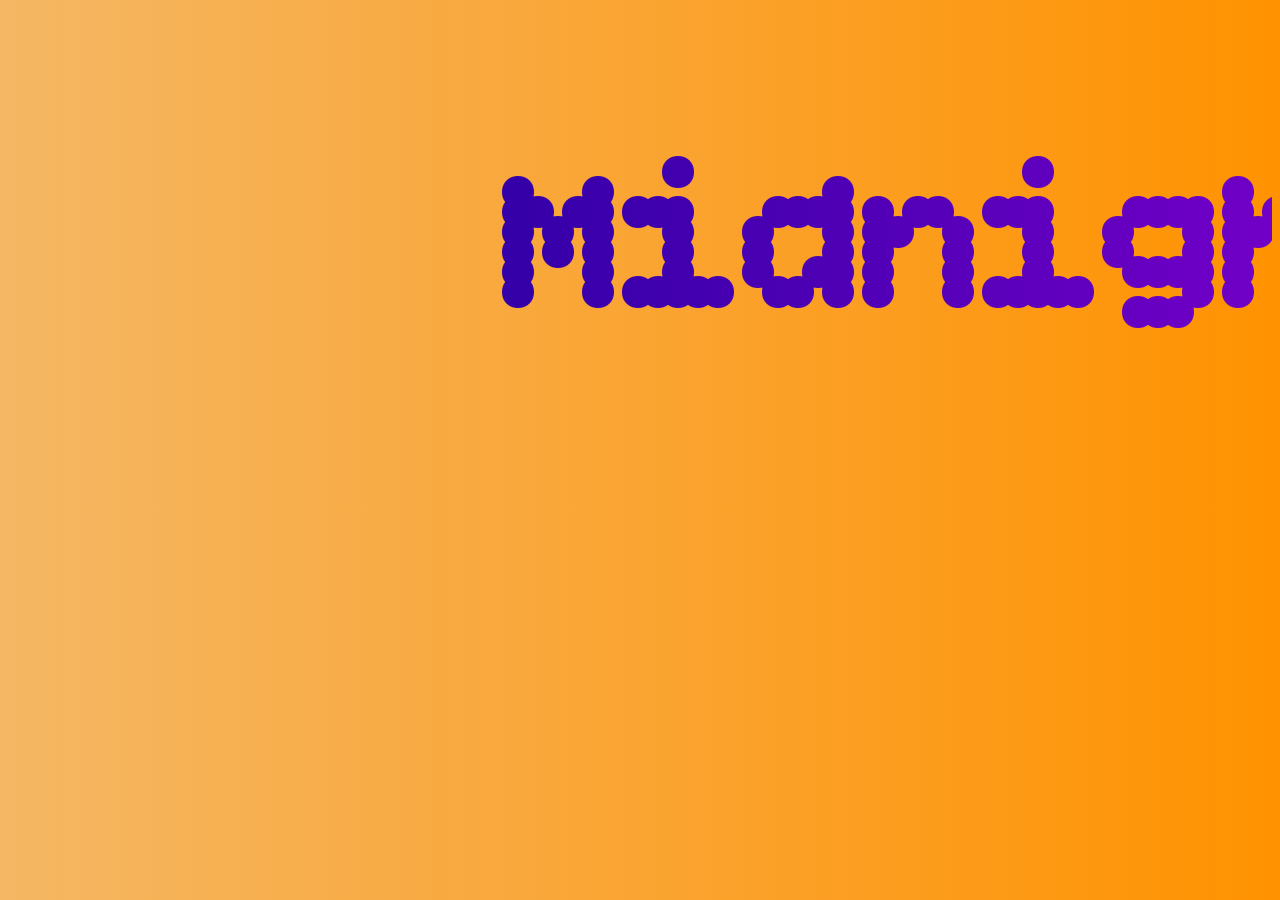
==== Vivid.html @ 1cd72464 "Initial commit" ====
<!DOCTYPE html>
<html lang="en">
<head>
    <meta charset="UTF-8">
    <link rel="stylesheet" href="index.css">
    <meta name="viewport" content="width=device-width, initial-scale=1.0">
    <title>MidnightLights</title>
</head>
<body>
 <h1 class="Middle">MidnightLights</h1>  
</body>
</html>
---- index.css ----
@import url('https://fonts.googleapis.com/css2?family=Bitcount+Single:wght@100..900&display=swap');

body{
  background: linear-gradient(to left, #FF9200, #F5B764);
}
.Middle {
  font-family:"Bitcount Single", system-ui;
  font-size: 200px;
  padding-left: 500px;
  background: linear-gradient(to right, #0D0094, #7100C7);
    -webkit-background-clip: text;
  background-clip: text;
  color:transparent                                                   
}
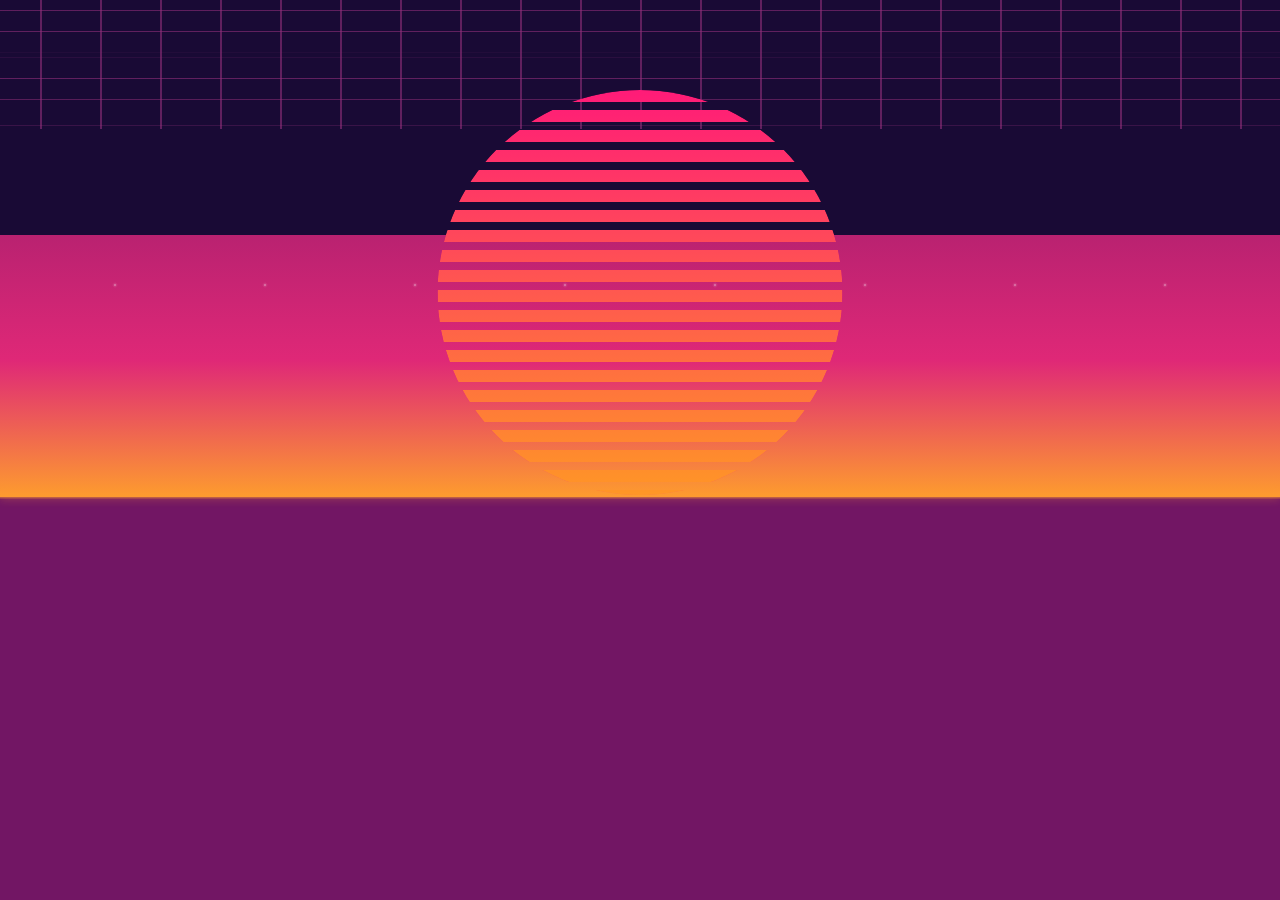
==== commit 76e73a33: "Added Sun and starts to background" ====
--- a/Vivid.html
+++ b/Vivid.html
@@ -7,6 +7,16 @@
     <title>MidnightLights</title>
 </head>
 <body>
- <h1 class="Middle">MidnightLights</h1>  
+   <div class="Scene">
+   <div class="sky">
+    <div class="stars"></div>
+ </div>
+ <h1 class="Middle"></h1>  
+ <div class="Sun"></div>
+ <div class="Horizon"></div>
+ <div class="Floor">
+    <div class="GridLines"></div>
+    <div class="Reflection"></div>
+ </div>
 </body>
 </html>
--- a/index.css
+++ b/index.css
@@ -1,14 +1,103 @@
-@import url('https://fonts.googleapis.com/css2?family=Bitcount+Single:wght@100..900&display=swap');
+@import url('https://fonts.googleapis.com/css2?family=Aldrich&display=swap');
 
-body{
+body {
   background: linear-gradient(to left, #FF9200, #F5B764);
+  margin: 0;
+  padding: 0;
+  background-color: #050112;
+  overflow: hidden;
+  height: 100vh;
+  display: flex;
+  justify-content: center;
+  align-items: center;
+}
+.Scene {
+  position: relative;
+  width: 100vw;
+  height: 100vh;
+  min-width: 800px;
+  min-height: 500px;
+  background: linear-gradient(to bottom, #721664 0%, #df2877 40%, #fd9a30 55%, #721664 55.5%);
+}
+.stars {
+  position: absolute;
+  top: 0;
+  left: 0;
+  width: 100%;
+  height: 35%;
+  background-image: radial-gradient(white, rgba(255,255,255,.2) 2px, transparent 4px),
+    radial-gradient(white, rgba(255,255,255,.15) 1px, transparent 3px),
+    radial-gradient(white, rgba(255,255,255,.1) 2px, transparent 4px) ;
+    background-size: 250px 250px, 150px 150px, 400px 400px;
+    background-position: 0 0, 40px 60px, 130px 20px;
+    opacity: 0.8;
+}
+.Sun {
+  position: absolute;
+  top: 55%;
+  left: 50%;
+  width: 45vh;
+  height: 45vh;
+  transform: translate(-50%, -100%);
+  border-radius: 50%;
+  filter: drop-shadow(0 0 30px rgba(255, 27, 120, 0.6));
+  z-index: 2;
+  background: linear-gradient(to bottom,#ff1b78 0%, #ff9626 100%);
+  -webkit-mask-image: repeating-linear-gradient(to bottom, black 0px, black 12px, transparent 12px, transparent 20px);
+  mask-image: repeating-linear-gradient(to bottom, black 0px, black 12px, transparent 12px, transparent 20px);
 }
 .Middle {
+  position: absolute;
+  top: 32%;
+  left: 50%;
+  transform: translate(-50%, -50%);
+  font-size: 150px;
+  white-space: nowrap;
   font-family:"Bitcount Single", system-ui;
-  font-size: 200px;
-  padding-left: 500px;
   background: linear-gradient(to right, #0D0094, #7100C7);
     -webkit-background-clip: text;
   background-clip: text;
-  color:transparent                                                   
-}                                           +  color:transparent;
+  z-index: 3;                                                   
+}
+.Horizon {
+  position: absolute;
+  top: 55%;
+  width: 100%;
+  height: 2px;
+  background-color: #fd9a30;
+  box-shadow: 0 0 10px #fd9a30;
+  z-index: 5;
+} 
+.GridLines {
+  position: absolute;
+  top: 55%;        
+  width: 100%;
+  height: 45%;     
+  background: #190a35;
+  overflow: hidden;
+  perspective: 150px; 
+  z-index: 4;
+}
+
+
+.Floor {
+  position: absolute;
+  top: 0;
+  left: -25%;
+  width: 150%;
+  height: 300%;      
+  background-color: #190a35;
+  background-image: 
+    linear-gradient(to right, rgba(144, 46, 122, 0.6) 2px, transparent 2px),
+    linear-gradient(to bottom, rgba(144, 46, 122, 0.6) 2px, transparent 2px);
+  background-size: 60px 60px;
+  transform: rotateX(85deg); 
+  transform-origin: top center; 
+}
+.Reflection {
+
+}
+*::selection{
+  background: transparent; 
+}
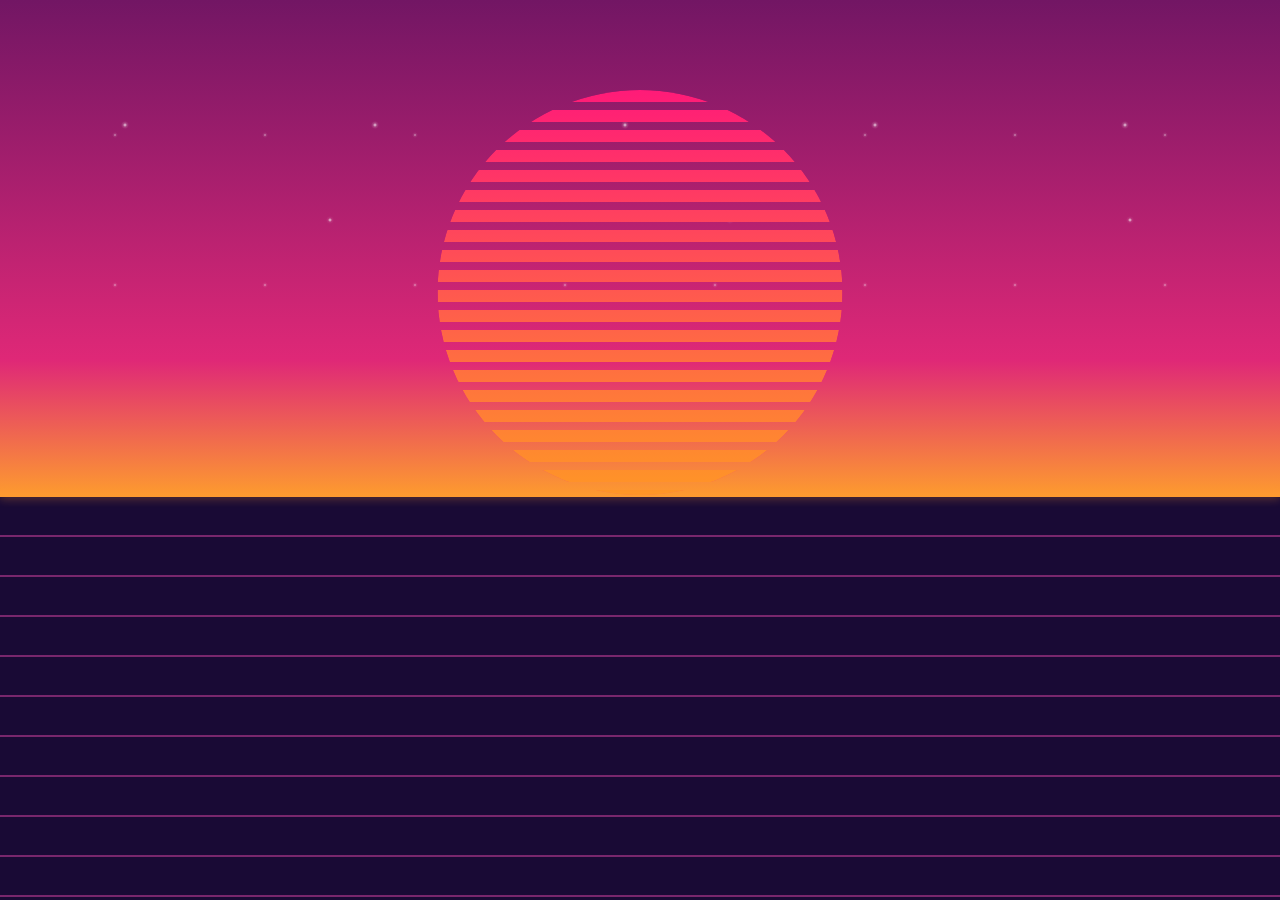
==== commit 877d286f: "Fixed Grid lines and adding road outlines" ====
--- a/Vivid.html
+++ b/Vivid.html
@@ -14,8 +14,8 @@
  <h1 class="Middle"></h1>  
  <div class="Sun"></div>
  <div class="Horizon"></div>
- <div class="Floor">
-    <div class="GridLines"></div>
+ <div class="GridLines">
+    <div class="Floor"></div>
     <div class="Reflection"></div>
  </div>
 </body>
--- a/index.css
+++ b/index.css
@@ -69,34 +69,35 @@
   box-shadow: 0 0 10px #fd9a30;
   z-index: 5;
 } 
+.RoadLines {
+  height: 45%;
+  background-color: aliceblue;
+}
 .GridLines {
   position: absolute;
-  top: 55%;        
+  top: 55%;
   width: 100%;
-  height: 45%;     
+  height: 45%;
   background: #190a35;
   overflow: hidden;
-  perspective: 150px; 
   z-index: 4;
 }
-
-
-.Floor {
-  position: absolute;
+.Floor {                                                                             
+  position: absolute;                                                                         
   top: 0;
-  left: -25%;
-  width: 150%;
-  height: 300%;      
+  left: 0;
+  width: 100%;
+  height: 100%;
   background-color: #190a35;
+  
   background-image: 
-    linear-gradient(to right, rgba(144, 46, 122, 0.6) 2px, transparent 2px),
-    linear-gradient(to bottom, rgba(144, 46, 122, 0.6) 2px, transparent 2px);
-  background-size: 60px 60px;
-  transform: rotateX(85deg); 
-  transform-origin: top center; 
+    linear-gradient(to bottom, 
+      rgba(144, 46, 122, 0.8) 2px, transparent 2px), linear-gradient(20deg, transparent 48%,51%, transparent 52%);
+  background-size: 100% 40px, 100% 100%, 100% 100%, 100% 100%, 100% 100%, 100% 100%, 100% 100%, 100% 100%, 100% 100%;
+  background-position: top center;
 }
 .Reflection {
-
+background-attachment: fixed;
 }
 *::selection{
   background: transparent; 
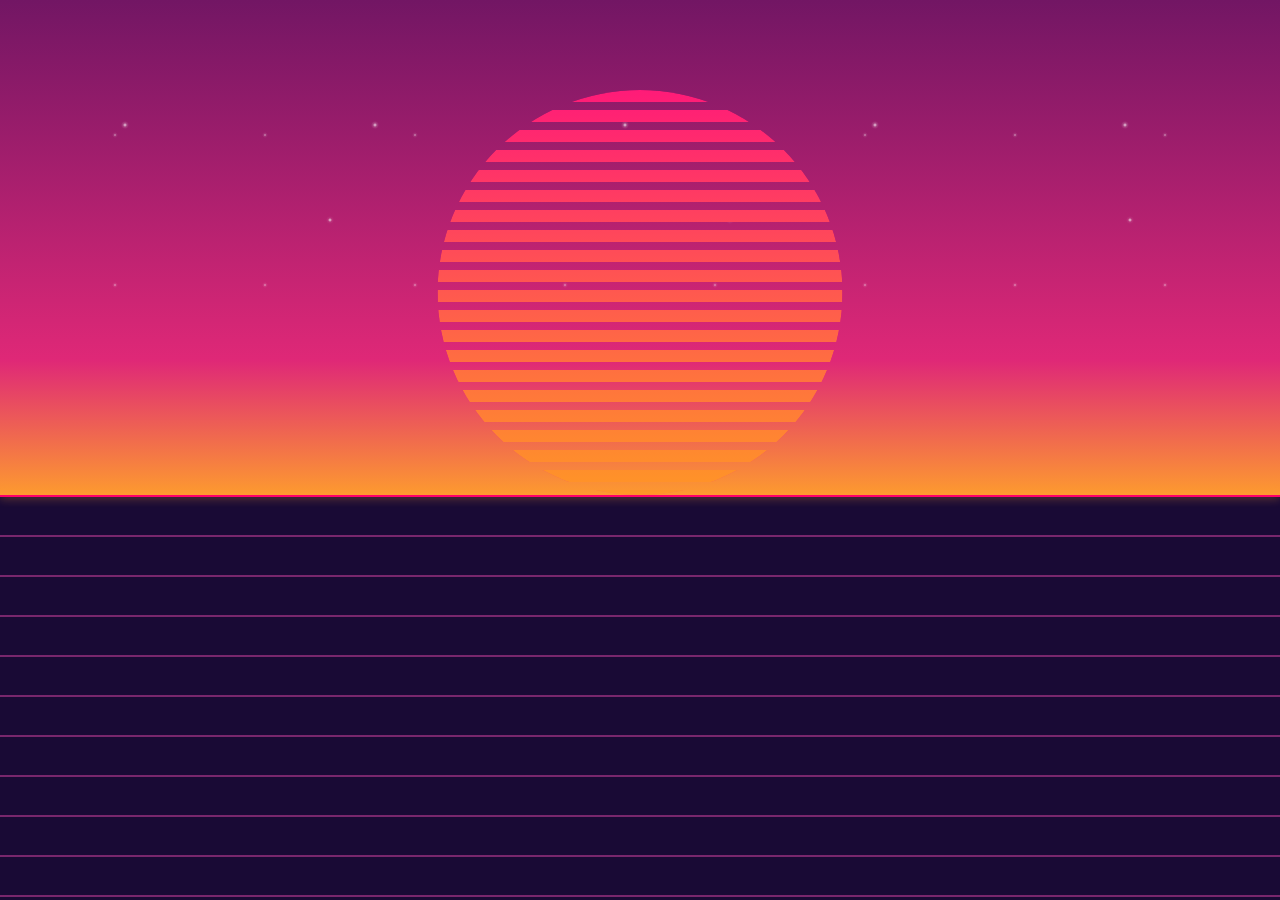
==== commit 397d8a36: "added road lines" ====
--- a/Vivid.html
+++ b/Vivid.html
@@ -18,5 +18,7 @@
     <div class="Floor"></div>
     <div class="Reflection"></div>
  </div>
+  <div class="RoadLines"></div>
+ <div class="RoadOutline"></div>
 </body>
 </html>
--- a/index.css
+++ b/index.css
@@ -65,14 +65,10 @@
   top: 55%;
   width: 100%;
   height: 2px;
-  background-color: #fd9a30;
+  background-color: #ff006a;
   box-shadow: 0 0 10px #fd9a30;
   z-index: 5;
 } 
-.RoadLines {
-  height: 45%;
-  background-color: aliceblue;
-}
 .GridLines {
   position: absolute;
   top: 55%;
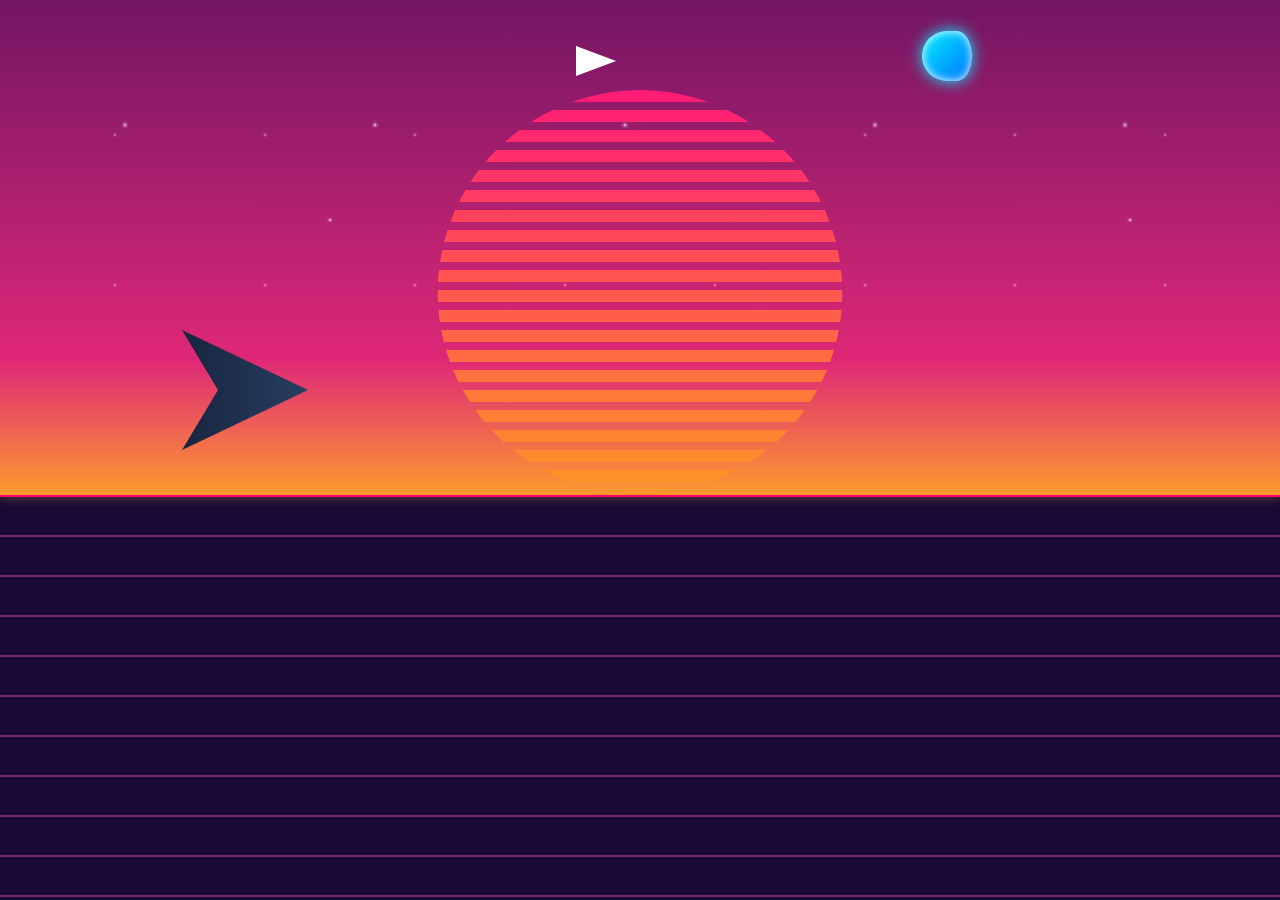
==== commit 6f1530a9: "made them sibilings so the clip path wouldnt interupt" ====
--- a/Vivid.html
+++ b/Vivid.html
@@ -18,7 +18,12 @@
     <div class="Floor"></div>
     <div class="Reflection"></div>
  </div>
-  <div class="RoadLines"></div>
- <div class="RoadOutline"></div>
+ <div class="Spaceship-Container">
+   <div class="Spaceship"></div>
+   <div class="thruster"></div>
+   <div class="rightWing"></div>
+   <div class="leftWing"></div>
+   <div class="cockPit"></div>
+ </div>
 </body>
 </html>
--- a/index.css
+++ b/index.css
@@ -98,3 +98,37 @@
 *::selection{
   background: transparent; 
 }
+.Spaceship {
+  height: 120px;
+  width: 180px;
+  bottom: 50%;
+  position: absolute;
+  left: 10%;
+  background: linear-gradient(to right, #111b30, #283e61);
+ clip-path: polygon(100% 50%, 30% 0%, 50% 50%, 30% 100%);
+  z-index: 7;
+  filter: drop-shadow(0 0 8px #00f0ff);
+  box-shadow:  0 0 20px #00f0ff, 0 0 40px #00f0ff;
+}
+.thruster {
+  position: absolute;
+width: 40px;
+height: 30px  ;
+background: #ffffff;
+clip-path: polygon(100% 50%, 0% 0%, 0% 100%);
+left: 45%;
+top: 46px;
+box-shadow:  0 0 20px #00f0ff, 0 0 40px #00f0ff;
+z-index: 8;
+}
+.cockPit {
+  width: 50px;
+  height: 50px;
+  left: 72%;
+  top: 31px;
+  position: absolute;
+background: linear-gradient(135deg, #00f0ff, #0072ff);
+border-radius: 50% 15px 15px 50% / 50% 50% 50% 50%;
+box-shadow: inset 0 0 10px #ffffff, 0 0 15px #00f0ff;
+z-index: 9;
+}
